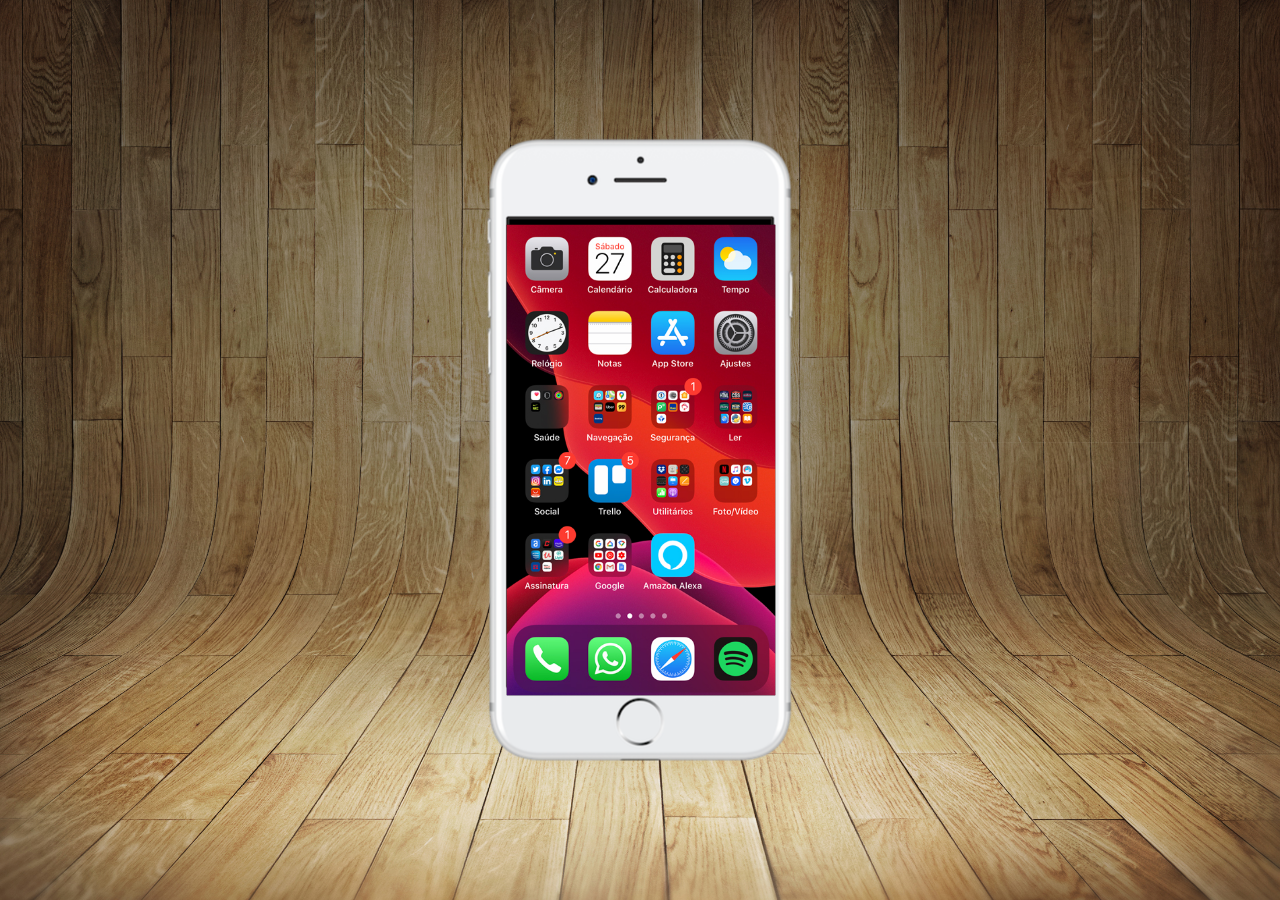
==== index.html @ 9e28b6b5 "tela home" ====
<!DOCTYPE html>
<html lang="pt-br">
<head>
    <meta charset="UTF-8">
    <meta name="viewport" content="width=device-width, initial-scale=1.0">
    <link rel="shortcut icon" href="imagens/favicon.ico" type="image/x-icon">
    <link rel="stylesheet" href="estilos/style.css">
    <title>Projeto redes sociais</title>
</head>
<body>
   <main>
    <section id="telefone">
        <iframe src="home.html" name="tela" id="tela" frameborder="0"></iframe>
    </section>

    <section id="redes sociais">

    </section>

   </main>

</body>
</html>
---- estilos/style.css ----
@charset 'UTF-8';

* {
    margin: 0;
    padding: 0;
    font-family: 'Franklin Gothic Medium', 'Arial Narrow', Arial, sans-serif;


}
    
html,body {
    height: 100vh;
    width: 100vw;
    background-color: black;
}

body {

    background: url(../imagens/fundo-madeira.jpg) no-repeat top center;
    background-size: cover;
    background-attachment: fixed;
}

main {
    height: 100vh;
    position: relative;
   

}
section#telefone {

    position: absolute;
    top: 50%;
    left: 50%;
    transform: translate(-50%, -50%);
    height: 627px;
    width: 311px;
    background: url(../imagens/frame-iphone.png) no-repeat;

}

iframe#tela {

    position: relative;
    top: 88px;
    left: 22px;
    width: 269px;
    height: 471px;
    
}
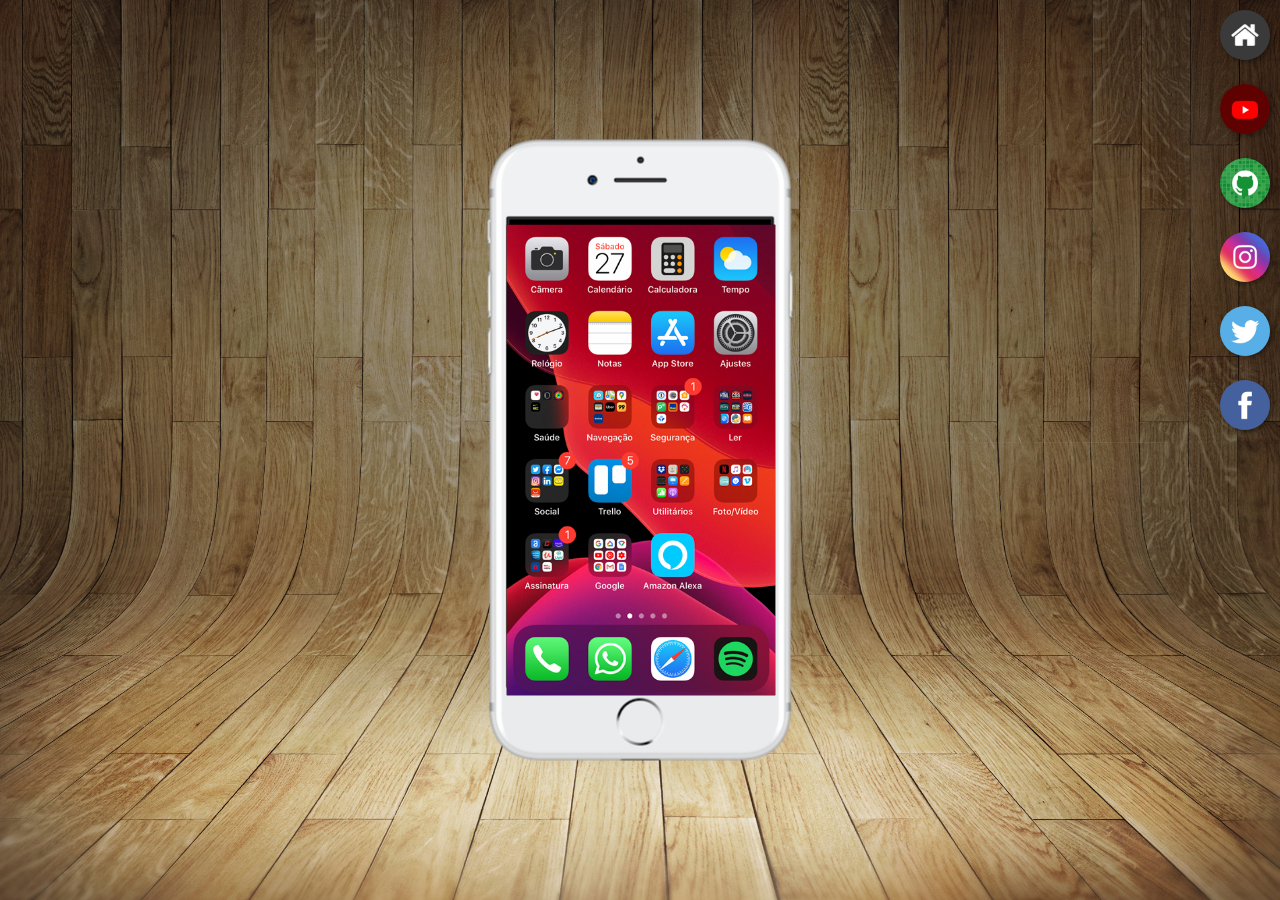
==== commit 1d068a45: "teste ini" ====
--- a/index.html
+++ b/index.html
@@ -10,11 +10,21 @@
 <body>
    <main>
     <section id="telefone">
-        <iframe src="home.html" name="tela" id="tela" frameborder="0"></iframe>
+        <iframe src="home.html" name="tela" id="tela" frameborder="0">
+
+            seu naveegador não é compativel com isso.
+
+        </iframe>
+         
     </section>
 
-    <section id="redes sociais">
-
+    <section id="redes-sociais">
+        <a href="home.html" target="tela"><img src="imagens/logo-home.jpg" alt="home"></a><br>
+        <a href="youtube.html" target="tela"><img src="imagens/logo-youtube.jpg" alt="Youtube"></a><br>
+        <a href="#" target="tela"><img src="imagens/logo-github.jpg" alt="github"></a><br>
+        <a href="#" target="tela"><img src="imagens/logo-instagram.jpg" alt="instagram"></a><br>
+        <a href="#" target="tela"><img src="imagens/logo-twitter.jpg" alt="x"></a><br>
+        <a href="#" target="tela"><img src="imagens/logo-facebook.jpg" alt="facebook"></a>
     </section>
 
    </main>
--- a/estilos/style.css
+++ b/estilos/style.css
@@ -46,5 +46,24 @@
     left: 22px;
     width: 269px;
     height: 471px;
-    
+
+}
+section#redes-sociais {
+
+    text-align: right;
+
+}
+section#redes-sociais img {
+
+    width: 50px;
+    margin: 10px;
+    border-radius: 50%;
+    box-shadow: 2px 2px 5px rgba(0, 0, 0, 0.400) ;
+    box-sizing: border-box;
+}
+section#redes-sociais img:hover {
+
+    border: 2px solid white; 
+    transform:translate(-3px, -3px)
+
 }
